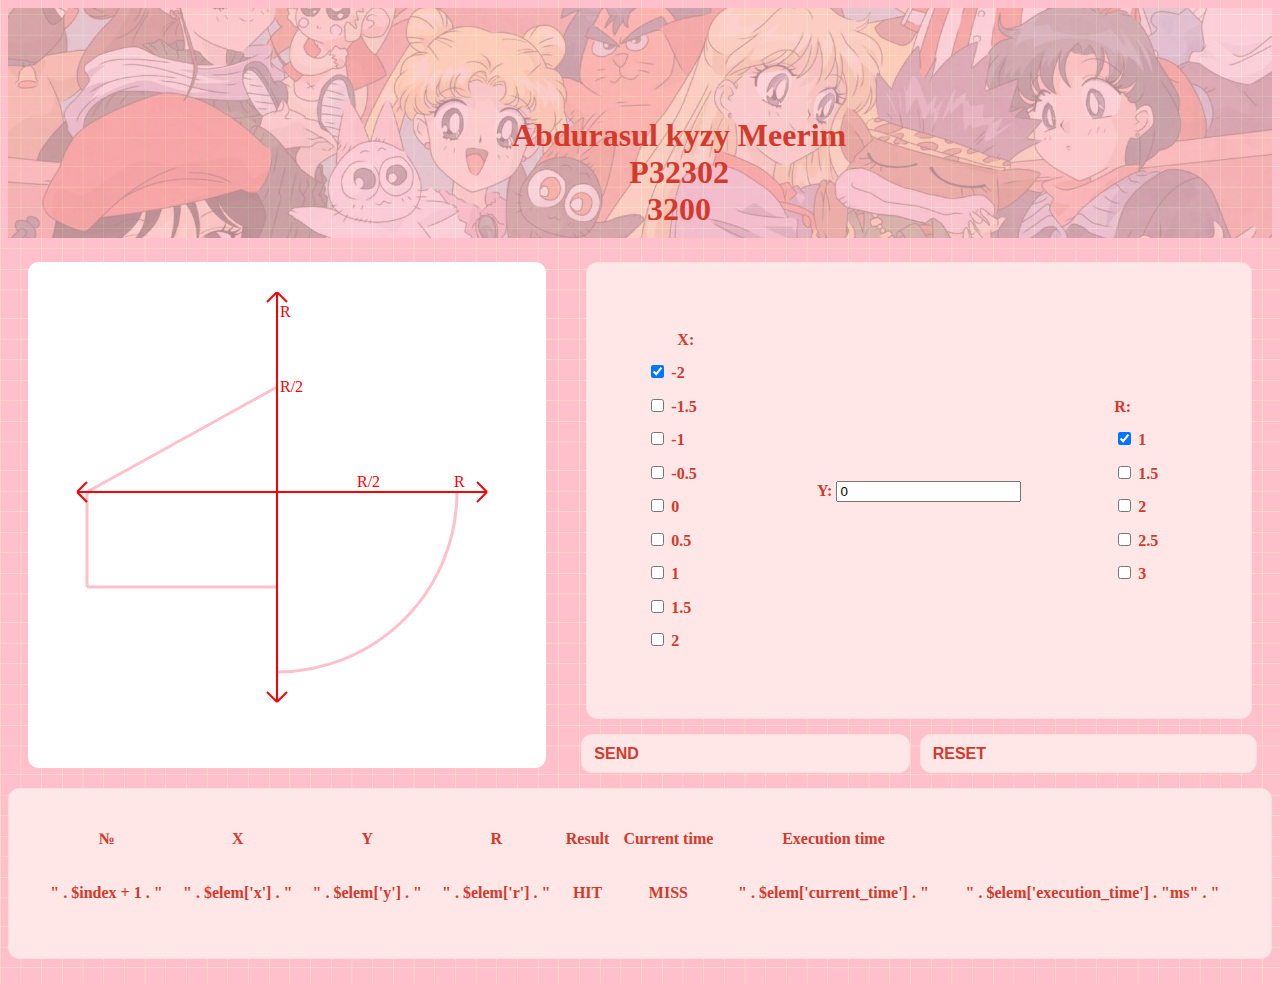
==== index.html @ 3bf7d51b "almost done" ====
<!DOCTYPE html>
<html lang = "en">
<head>
    <link rel = "stylesheet" href = "style.css">
    <meta charset="utf-8">
    <title>web1</title>
</head>
<body id = "body">
<div class = "grid-container">
<header id = "header">
    <div id = "header-image">
        <img src="sailor.jpeg"/>
        <h2 id = "text">
            Abdurasul kyzy Meerim
            <br>
            P32302
            <br>
            3200
        </h2>
    </div>



</header>
    <div id = "graph-grid">
        <svg id = "graph" height="420" width="420" onMouseOver="document.getElementById('sound').play()"
             onMouseOut="document.getElementById('sound').pause()" alignment = "center">
            <circle cx="200" cy="200" r="180" stroke="pink" stroke-width="3" fill="none" />
            <polygon points="0,0 400,0 400,200 200,200 200,400 0,400" style="fill:white;stroke:white;stroke-width:2" />
            <line x1="10" y1="200" x2="200" y2="95" style="stroke:pink;stroke-width:3" />
            <text x="203" y="100" fill="red">R/2</text>
            <text x="203" y="25" fill="red">R</text>
            <text x="377" y="195" fill="red">R</text>
            <text x="280" y="195" fill="red">R/2</text>


            <line x1="10" y1="200" x2="10" y2="295" style="stroke:pink;stroke-width:3" />

            <line x1="200" y1="295" x2="10" y2="295" style="stroke:pink;stroke-width:3" />

            <line x1="200" y1="0" x2="200" y2="410" style="stroke:red;stroke-width:2" />
            <line x1="0" y1="200" x2="410" y2="200" style="stroke:red;stroke-width:2" />

            <line x1="400" y1="190" x2="410" y2="200" style="stroke:red;stroke-width:2" />
            <line x1="400" y1="210" x2="410" y2="200" style="stroke:red;stroke-width:2" />
            <line x1="200" y1="410" x2="190" y2="400" style="stroke:red;stroke-width:2" />
            <line x1="200" y1="410" x2="210" y2="400" style="stroke:red;stroke-width:2" />

            <line x1="200" y1="0" x2="190" y2="10" style="stroke:red;stroke-width:2" />
            <line x1="0" y1="200" x2="10" y2="210" style="stroke:red;stroke-width:2" />
            <line x1="200" y1="0" x2="210" y2="10" style="stroke:red;stroke-width:2" />
            <line x1="0" y1="200" x2="10" y2="190" style="stroke:red;stroke-width:2" />

        </svg>
    </div>

    <br>
<form id = "form" action = "onclick.php" method="get">
    <div id = "panel">
        <div id = x class = "variable">
            <span class = "variable">X:</span><br>
            <input type = "checkbox" onclick="checkedOnClick(this, this.className)" name = "x" class = "x" id = "-2" value = "-2" checked>
            <label for = "-2">-2</label><br>
            <input type = "checkbox" onclick="checkedOnClick(this, this.className)" name = "x" class = "x" id = "-1.5" value = "-1.5">
            <label for = "-1.5">-1.5</label><br>
            <input type = "checkbox" onclick="checkedOnClick(this, this.className)" name = "x"  class = "x" id = "-1" value = "-1">
            <label for = "-1">-1</label><br>
            <input type = "checkbox" onclick="checkedOnClick(this, this.className)"  name = "x" class = "x" id = "-0.5" value = "-0.5">
            <label for = "-0.5">-0.5</label><br>
            <input type = "checkbox" onclick="checkedOnClick(this, this.className)"  name = "x" class = "x" id = "0" value = "0">
            <label for = "0">0</label><br>
            <input type = "checkbox" onclick="checkedOnClick(this, this.className)" name = "x"  class = "x" id = "0.5" value = "0.5">
            <label for = "0.5">0.5</label><br>
            <input type = "checkbox" onclick="checkedOnClick(this, this.className)"  name = "x" class = "x" id = "1" value = "1">
            <label for = "1">1</label><br>
            <input type = "checkbox" onclick="checkedOnClick(this, this.className)" name = "x"  class = "x" id = "1.5" value = "1.5">
            <label for = "1.5">1.5</label><br>
            <input type = "checkbox" onclick="checkedOnClick(this, this.className)"  name = "x" class = "x" id = "2" value = "2">
            <label for = "2">2</label><br>
        </div>

        <div id = y class = "variable">
            <span >Y:</span>
            <input type = "float"  name = "y" value = '0' max='5' min="-3" required>
        </div>

        <div id = r class = "variable">
            <span >R:</span><br>
            <input type = "checkbox" onclick="checkedOnClick(this, this.className)"  name = "r" class = "r" id = "r1" value = "1" checked>
            <label for = "r1">1</label><br>
            <input type = "checkbox" onclick="checkedOnClick(this, this.className)"  name = "r"  class = "r" id = "r1.5" value = "1.5">
            <label for = "r1.5">1.5</label><br>
            <input type = "checkbox" onclick="checkedOnClick(this, this.className)"  name = "r" class = "r" id = "r2" value = "2">
            <label for = "r2">2</label><br>
            <input type = "checkbox" onclick="checkedOnClick(this, this.className)"  name = "r" class = "r" id = "r2.5" value = "2.5">
            <label for = "r2.5">2.5</label><br>
            <input type = "checkbox" onclick="checkedOnClick(this, this.className)"  name = "r" class = "r" id = "r3" value = "3">
            <label for = "r3">3</label><br>
        </div>

    </div>


    <input class = "button" type = "submit" id = "send" value = "SEND">
    <button class = "button" type = "reset" id = "reset" value = "RESET">RESET</button>


</form>
<table id = "table">
    <thead>
    <tr>
        <th>№</th>
        <th>X</th>
        <th>Y</th>
        <th>R</th>
        <th>Result</th>
        <th>Current time</th>
        <th>Execution time</th>
    </tr>
    </thead>
    <tbody>

    </tbody>
</table>
</div>

<script src="https://ajax.googleapis.com/ajax/libs/jquery/3.5.1/jquery.min.js"></script>
<script src="submit.js"></script>
<script src="checkbox.js"></script>
<script src="validation.js"></script>
<audio id="sound" src="sound.wav"></audio>
</body>
</html>
---- style.css ----
.grid-container {
    display: grid;
    grid-template-areas: 'header header'
    'graph form'
    'table table'
    'footer footer';
    /*padding: 10px;*/
   ;
}


body {
    cursor: url("cursor.png"), auto;
    background-image: url("grid.png");

}
#form {
    grid-area: form;
    display: grid;
    grid-template-areas: 'panel panel'
    'send reset';
    margin: 10px;

}
.variable {
    padding: 30px;
    align-content: center ;
}

#panel {
    margin: 10px;
    display: grid;
    grid-template-areas: 'x y r';
    grid-area: panel;
    padding: 30px;
    background-color: #FFE7E7;
    border: 1px solid #FEE0E0;
    border-radius: 11px;
    box-sizing: border-box;
    color: #D33A2C;
    font-size: 1rem;
    font-weight: 700;
    line-height: 33.4929px;
    list-style: outside url(https://www.smashingmagazine.com/images/bullet.svg);
    text-underline-offset: 1px;
    transition: border .2s ease-in-out,box-shadow .2s ease-in-out;
    touch-action: manipulation;
    white-space: nowrap;
    word-break: break-word;
}

#table {
    grid-area: table;
    text-align: center;
    background-color: #FFE7E7;
    background-position: 0 0;
    border: 1px solid #FEE0E0;
    border-radius: 11px;
    box-sizing: border-box;
    color: #D33A2C;
    cursor: pointer;
    font-size: 1rem;
    font-weight: 700;
    line-height: 33.4929px;
    list-style: outside url(https://www.smashingmagazine.com/images/bullet.svg);
    padding: 30px;
    text-underline-offset: 1px;
    transition: border .2s ease-in-out,box-shadow .2s ease-in-out;
    white-space: nowrap;
    word-break: break-word;
}

#header {
    grid-area: header;
    alignment: right;
}
#text {
    font-size: 200%;
    position: absolute;
    top: 10%;
    left: 40%;
    font-family: 'Roboto';
    color: #D33A2C;
    text-align: center;
    overflow: hidden;

}

#header-image img {
    height: 20%;
    width: 100%;
    opacity: 30%;
    position: relative;

}

#header-image img{
    height: 5%;
}

#x {
    grid-area: x;
}
#y {
    grid-area: y;
}
#r {
    grid-area: r;
}
#send {
    grid-area: send;
}
#reset {
    grid-area: reset;
}

#graph-grid {
    padding-top: 30px;
    grid-area: graph;
    alignment: center;
    text-align: center;
    margin: 20px;
    background-color: white;
    border-radius: 11px;
    cursor: url(cursor.png) 5 5, auto;
}
/*#graph {*/
/*    alignment: center;*/
/*    border: black;*/
/*}*/
.button {
    margin: 5px;
    align-items: center;
    background-color: #FFE7E7;
    background-position: 0 0;
    border: 1px solid #FEE0E0;
    border-radius: 11px;
    box-sizing: border-box;
    color: #D33A2C;
    cursor: pointer;
    display: flex;
    font-size: 1rem;
    font-weight: 700;
    line-height: 33.4929px;
    list-style: outside url(https://www.smashingmagazine.com/images/bullet.svg);
    padding: 2px 12px;
    text-align: left;
    text-underline-offset: 1px;
    transition: border .2s ease-in-out,box-shadow .2s ease-in-out;
    touch-action: manipulation;
    white-space: nowrap;
    word-break: break-word;
}


.button:active,
.button:hover,
.button:focus {
    outline: 0;
}


.button:active {
    background-color: #D33A2C;
    box-shadow: rgba(0, 0, 0, 0.12) 0 1px 3px 0 inset;
    color: #FFFFFF;
}

.button:hover {
    background-color: #FFE3E3;
    border-color: #FAA4A4;
}

.button:active:hover,
.button:focus:hover,
.button:focus {
    background-color: #D33A2C;
    box-shadow: rgba(0, 0, 0, 0.12) 0 1px 3px 0 inset;
    color: #FFFFFF;
}
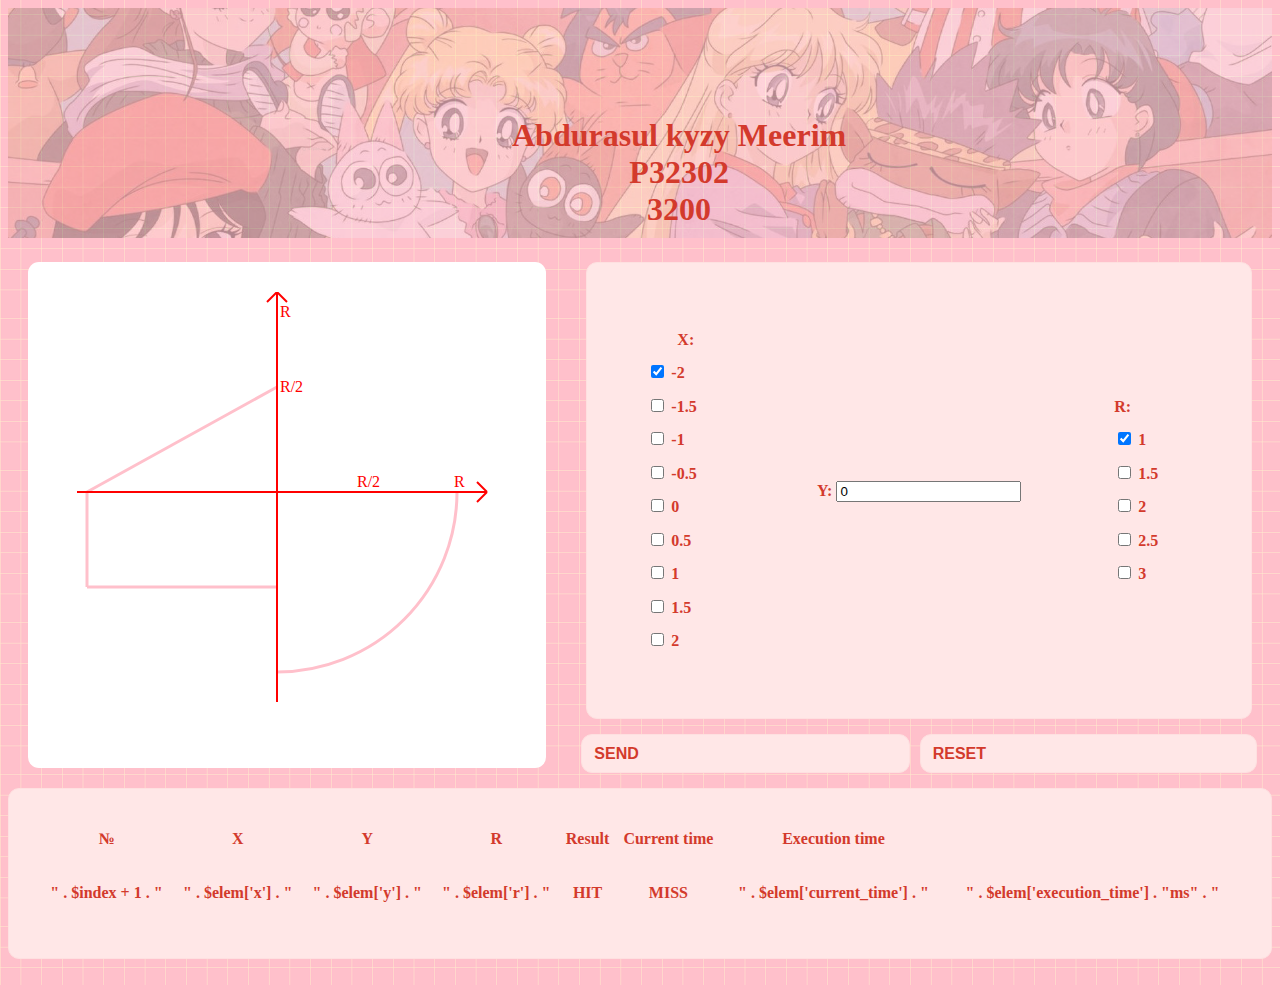
==== commit 74623493: "i believe it's finished" ====
--- a/index.html
+++ b/index.html
@@ -43,19 +43,15 @@
 
             <line x1="400" y1="190" x2="410" y2="200" style="stroke:red;stroke-width:2" />
             <line x1="400" y1="210" x2="410" y2="200" style="stroke:red;stroke-width:2" />
-            <line x1="200" y1="410" x2="190" y2="400" style="stroke:red;stroke-width:2" />
-            <line x1="200" y1="410" x2="210" y2="400" style="stroke:red;stroke-width:2" />
 
             <line x1="200" y1="0" x2="190" y2="10" style="stroke:red;stroke-width:2" />
-            <line x1="0" y1="200" x2="10" y2="210" style="stroke:red;stroke-width:2" />
             <line x1="200" y1="0" x2="210" y2="10" style="stroke:red;stroke-width:2" />
-            <line x1="0" y1="200" x2="10" y2="190" style="stroke:red;stroke-width:2" />
 
         </svg>
     </div>
 
     <br>
-<form id = "form" action = "onclick.php" method="get">
+<form id = "form" method="get">
     <div id = "panel">
         <div id = x class = "variable">
             <span class = "variable">X:</span><br>
@@ -81,7 +77,7 @@
 
         <div id = y class = "variable">
             <span >Y:</span>
-            <input type = "float"  name = "y" value = '0' max='5' min="-3" required>
+            <input id = yvalue type = "float"  name = "y" value = '0' max='5' min="-3" required>
         </div>
 
         <div id = r class = "variable">
--- a/style.css
+++ b/style.css
@@ -10,10 +10,14 @@
 
 
 body {
-    cursor: url("cursor.png"), auto;
+    cursor: url("cursor.png") 5 5, auto;
     background-image: url("grid.png");
+}
 
+body:hover {
+    /*cursor: url(cursor.png) 5 5, auto*/
 }
+
 #form {
     grid-area: form;
     display: grid;
@@ -58,7 +62,7 @@
     border-radius: 11px;
     box-sizing: border-box;
     color: #D33A2C;
-    cursor: pointer;
+    /*cursor: pointer;*/
     font-size: 1rem;
     font-weight: 700;
     line-height: 33.4929px;
@@ -122,7 +126,6 @@
     margin: 20px;
     background-color: white;
     border-radius: 11px;
-    cursor: url(cursor.png) 5 5, auto;
 }
 /*#graph {*/
 /*    alignment: center;*/
@@ -137,7 +140,7 @@
     border-radius: 11px;
     box-sizing: border-box;
     color: #D33A2C;
-    cursor: pointer;
+    /*cursor: pointer;*/
     display: flex;
     font-size: 1rem;
     font-weight: 700;
